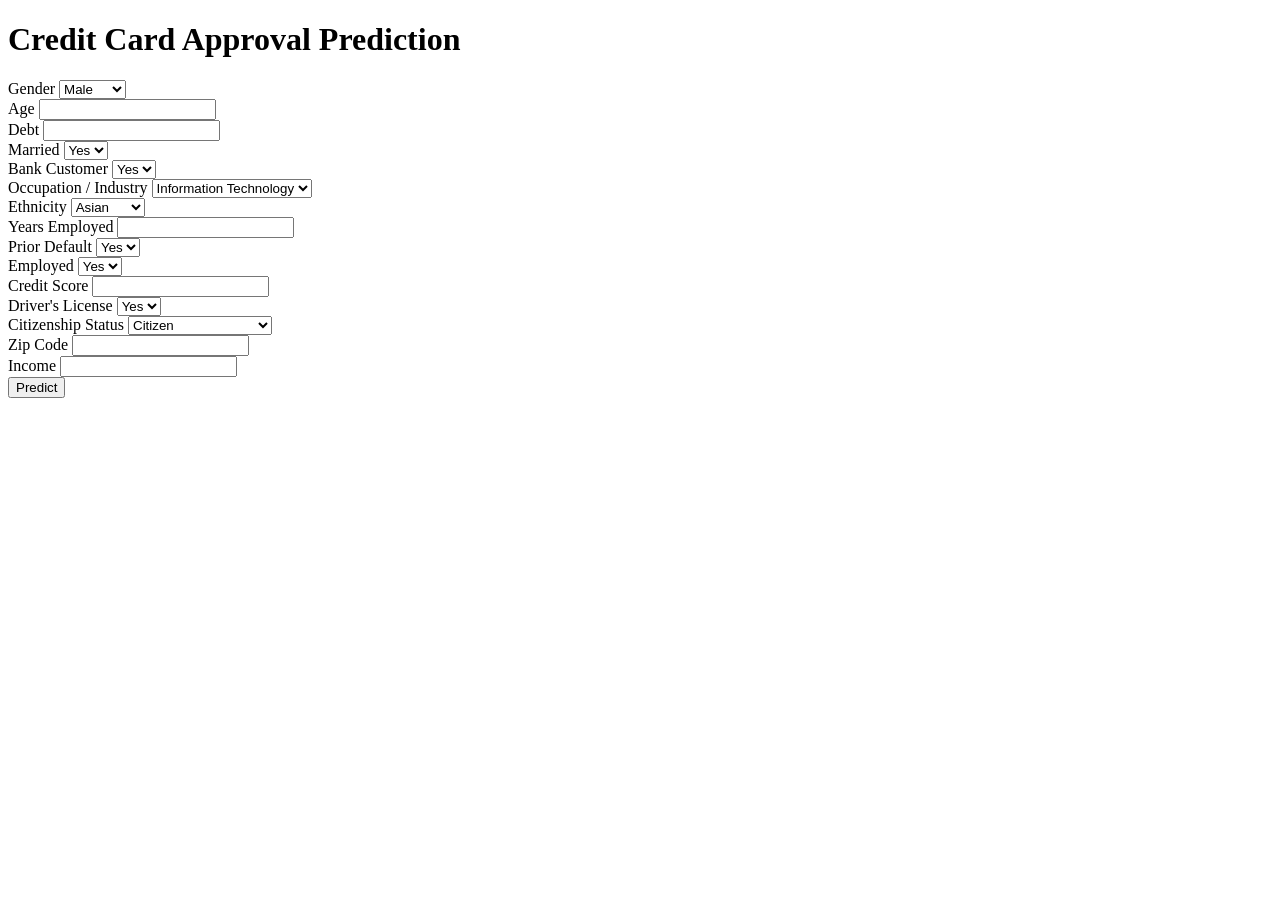
==== templates/index.html @ 127e91b9 "Initial commit - Credit Card Approval Prediction" ====
<!DOCTYPE html>
<html lang="en">
<head>
    <meta charset="UTF-8">
    <meta name="viewport" content="width=device-width, initial-scale=1.0">
    <title>Credit Card Approval Prediction</title>

    <link rel="stylesheet" href="{{ url_for('static', filename='style.css') }}">
</head>

<body>

<div class="container">

    <h1>Credit Card Approval Prediction</h1>

    <form action="/predict" method="POST">

        <div class="row">
            <div class="input-box">
                <label>Gender</label>
                <select name="Gender" required>
                    <option value="1">Male</option>
                    <option value="0">Female</option>
                </select>
            </div>

            <div class="input-box">
                <label>Age</label>
                <input type="number" step="0.1" name="Age" required>
            </div>
        </div>

        <div class="row">
            <div class="input-box">
                <label>Debt</label>
                <input type="number" step="0.01" name="Debt" required>
            </div>

            <div class="input-box">
                <label>Married</label>
                <select name="Married" required>
                    <option value="1">Yes</option>
                    <option value="0">No</option>
                </select>
            </div>
        </div>

        <div class="row">
            <div class="input-box">
                <label>Bank Customer</label>
                <select name="BankCustomer" required>
                    <option value="1">Yes</option>
                    <option value="0">No</option>
                </select>
            </div>

            <div class="input-box">
                <div class="input-box">
    <label>Occupation / Industry</label>
    <select name="Industry" required>
        <option value="IT">Information Technology</option>
        <option value="Banking">Banking</option>
        <option value="Business">Business</option>
        <option value="Government">Government</option>
        <option value="Healthcare">Healthcare</option>
        <option value="Education">Education</option>
        <option value="Manufacturing">Manufacturing</option>
        <option value="Retail">Retail</option>
        <option value="Construction">Construction</option>
        <option value="Agriculture">Agriculture</option>
        <option value="Transport">Transport</option>
        <option value="Telecom">Telecommunication</option>
        <option value="Hospitality">Hospitality</option>
        <option value="Other">Other</option>
    </select>
</div>
            </div>
        </div>

        <div class="row">
            <div class="input-box">
                <div class="input-box">
    <label>Ethnicity</label>
    <select name="Ethnicity" required>
        <option value="Asian">Asian</option>
        <option value="White">White</option>
        <option value="Black">Black</option>
        <option value="Hispanic">Hispanic</option>
        <option value="Other">Other</option>
    </select>
</div>
            </div>

            <div class="input-box">
                <label>Years Employed</label>
                <input type="number" step="0.1" name="YearsEmployed" required>
            </div>
        </div>

        <div class="row">
            <div class="input-box">
                <label>Prior Default</label>
                <select name="PriorDefault" required>
                    <option value="1">Yes</option>
                    <option value="0">No</option>
                </select>
            </div>

            <div class="input-box">
                <label>Employed</label>
                <select name="Employed" required>
                    <option value="1">Yes</option>
                    <option value="0">No</option>
                </select>
            </div>
        </div>

        <div class="row">
            <div class="input-box">
                <label>Credit Score</label>
                <input type="number" name="CreditScore" required>
            </div>

            <div class="input-box">
                <label>Driver's License</label>
                <select name="DriversLicense" required>
                    <option value="1">Yes</option>
                    <option value="0">No</option>
                </select>
            </div>
        </div>

        <div class="row">
            <div class="input-box">
                <div class="input-box">
    <label>Citizenship Status</label>
    <select name="Citizen" required>
        <option value="Citizen">Citizen</option>
        <option value="Permanent Resident">Permanent Resident</option>
        <option value="Foreign National">Foreign National</option>
    </select>
</div>
            </div>

            <div class="input-box">
                <label>Zip Code</label>
                <input type="number" name="ZipCode" required>
            </div>
        </div>

        <div class="row">
            <div class="input-box">
                <label>Income</label>
                <input type="number" name="Income" required>
            </div>
        </div>

        <button type="submit">Predict</button>

    </form>

</div>

</body>
</html>
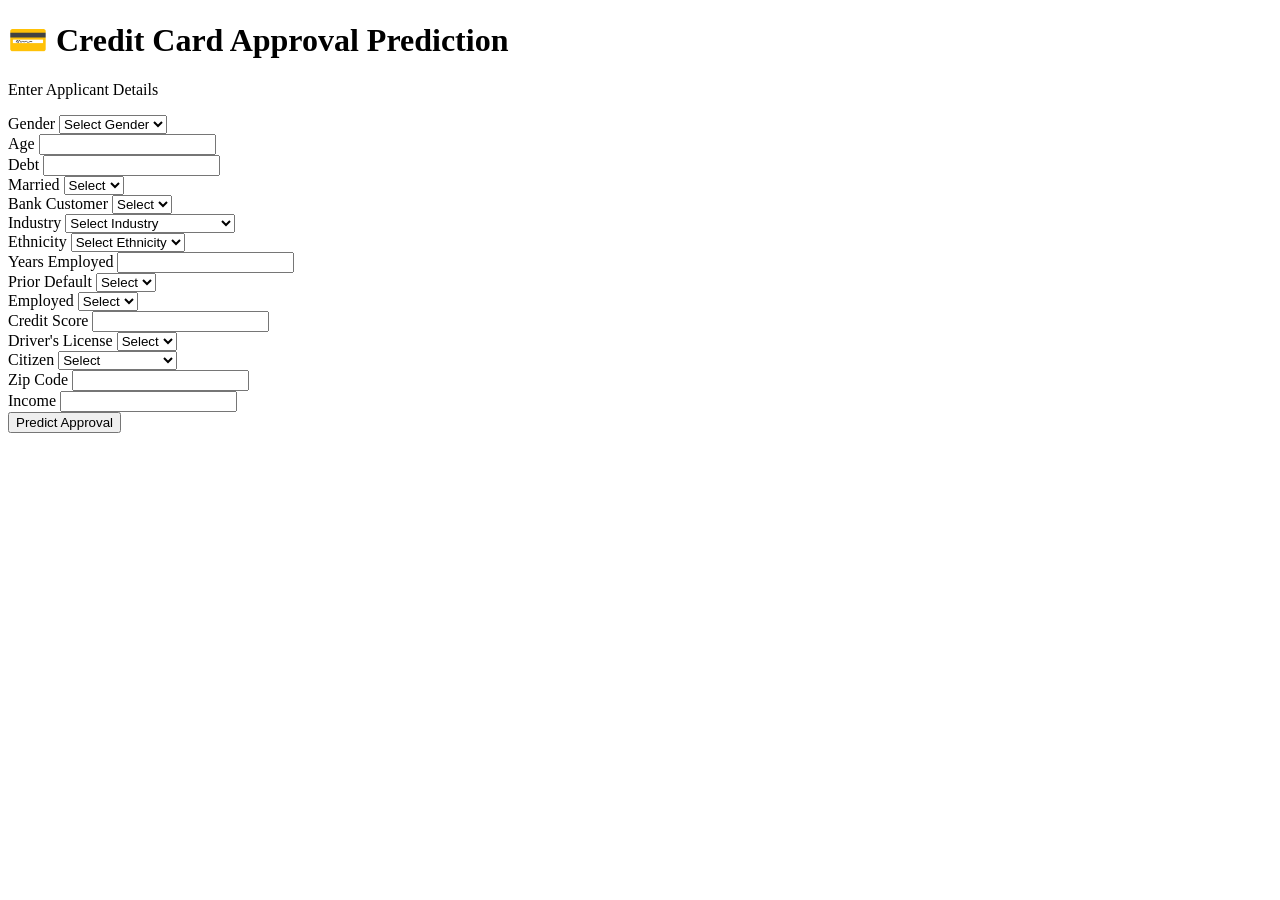
==== commit 16625e76: "Credit Card Approval Prediction System" ====
--- a/templates/index.html
+++ b/templates/index.html
@@ -1,25 +1,33 @@
 <!DOCTYPE html>
 <html lang="en">
 <head>
-    <meta charset="UTF-8">
-    <meta name="viewport" content="width=device-width, initial-scale=1.0">
-    <title>Credit Card Approval Prediction</title>
-
-    <link rel="stylesheet" href="{{ url_for('static', filename='style.css') }}">
+
+<meta charset="UTF-8">
+<meta name="viewport" content="width=device-width, initial-scale=1.0">
+
+<title>Credit Card Approval Prediction</title>
+
+<link rel="stylesheet" href="{{ url_for('static', filename='style.css') }}">
+
 </head>
 
 <body>
 
 <div class="container">
 
-    <h1>Credit Card Approval Prediction</h1>
+    <h1>💳 Credit Card Approval Prediction</h1>
+    <p class="subtitle">Enter Applicant Details</p>
 
     <form action="/predict" method="POST">
 
-        <div class="row">
+        <!-- Row 1 -->
+
+        <div class="row">
+
             <div class="input-box">
                 <label>Gender</label>
                 <select name="Gender" required>
+                    <option value="">Select Gender</option>
                     <option value="1">Male</option>
                     <option value="0">Female</option>
                 </select>
@@ -29,9 +37,13 @@
                 <label>Age</label>
                 <input type="number" step="0.1" name="Age" required>
             </div>
-        </div>
-
-        <div class="row">
+
+        </div>
+
+        <!-- Row 2 -->
+
+        <div class="row">
+
             <div class="input-box">
                 <label>Debt</label>
                 <input type="number" step="0.01" name="Debt" required>
@@ -40,123 +52,220 @@
             <div class="input-box">
                 <label>Married</label>
                 <select name="Married" required>
-                    <option value="1">Yes</option>
-                    <option value="0">No</option>
-                </select>
-            </div>
-        </div>
-
-        <div class="row">
+                    <option value="">Select</option>
+                    <option value="1">Yes</option>
+                    <option value="0">No</option>
+                </select>
+            </div>
+
+        </div>
+
+        <!-- Row 3 -->
+
+        <div class="row">
+
             <div class="input-box">
                 <label>Bank Customer</label>
                 <select name="BankCustomer" required>
-                    <option value="1">Yes</option>
-                    <option value="0">No</option>
-                </select>
-            </div>
-
-            <div class="input-box">
-                <div class="input-box">
-    <label>Occupation / Industry</label>
-    <select name="Industry" required>
-        <option value="IT">Information Technology</option>
-        <option value="Banking">Banking</option>
-        <option value="Business">Business</option>
-        <option value="Government">Government</option>
-        <option value="Healthcare">Healthcare</option>
-        <option value="Education">Education</option>
-        <option value="Manufacturing">Manufacturing</option>
-        <option value="Retail">Retail</option>
-        <option value="Construction">Construction</option>
-        <option value="Agriculture">Agriculture</option>
-        <option value="Transport">Transport</option>
-        <option value="Telecom">Telecommunication</option>
-        <option value="Hospitality">Hospitality</option>
-        <option value="Other">Other</option>
-    </select>
-</div>
-            </div>
-        </div>
-
-        <div class="row">
-            <div class="input-box">
-                <div class="input-box">
-    <label>Ethnicity</label>
-    <select name="Ethnicity" required>
-        <option value="Asian">Asian</option>
-        <option value="White">White</option>
-        <option value="Black">Black</option>
-        <option value="Hispanic">Hispanic</option>
-        <option value="Other">Other</option>
-    </select>
-</div>
+                    <option value="">Select</option>
+                    <option value="1">Yes</option>
+                    <option value="0">No</option>
+                </select>
+            </div>
+
+            <div class="input-box">
+                <label>Industry</label>
+
+                <select name="Industry" required>
+
+                    <option value="">Select Industry</option>
+
+                    <option value="CommunicationServices">Communication Services</option>
+
+                    <option value="ConsumerDiscretionary">Consumer Discretionary</option>
+
+                    <option value="ConsumerStaples">Consumer Staples</option>
+
+                    <option value="Education">Education</option>
+
+                    <option value="Energy">Energy</option>
+
+                    <option value="Financials">Financials</option>
+
+                    <option value="Healthcare">Healthcare</option>
+
+                    <option value="Industrials">Industrials</option>
+
+                    <option value="InformationTechnology">Information Technology</option>
+
+                    <option value="Materials">Materials</option>
+
+                    <option value="Real Estate">Real Estate</option>
+
+                    <option value="Research">Research</option>
+
+                    <option value="Transport">Transport</option>
+
+                    <option value="Utilities">Utilities</option>
+
+                </select>
+
+            </div>
+
+        </div>
+
+        <!-- Row 4 -->
+
+        <div class="row">
+
+            <div class="input-box">
+
+                <label>Ethnicity</label>
+
+                <select name="Ethnicity" required>
+
+                    <option value="">Select Ethnicity</option>
+
+                    <option value="Asian">Asian</option>
+
+                    <option value="Black">Black</option>
+
+                    <option value="Latino">Latino</option>
+
+                    <option value="Other">Other</option>
+
+                    <option value="White">White</option>
+
+                </select>
+
             </div>
 
             <div class="input-box">
                 <label>Years Employed</label>
                 <input type="number" step="0.1" name="YearsEmployed" required>
             </div>
-        </div>
-
-        <div class="row">
-            <div class="input-box">
+
+        </div>
+
+        <!-- Row 5 -->
+
+        <div class="row">
+
+            <div class="input-box">
+
                 <label>Prior Default</label>
+
                 <select name="PriorDefault" required>
-                    <option value="1">Yes</option>
-                    <option value="0">No</option>
-                </select>
-            </div>
-
-            <div class="input-box">
+
+                    <option value="">Select</option>
+
+                    <option value="1">Yes</option>
+
+                    <option value="0">No</option>
+
+                </select>
+
+            </div>
+
+            <div class="input-box">
+
                 <label>Employed</label>
+
                 <select name="Employed" required>
-                    <option value="1">Yes</option>
-                    <option value="0">No</option>
-                </select>
-            </div>
-        </div>
-
-        <div class="row">
-            <div class="input-box">
+
+                    <option value="">Select</option>
+
+                    <option value="1">Yes</option>
+
+                    <option value="0">No</option>
+
+                </select>
+
+            </div>
+
+        </div>
+
+        <!-- Row 6 -->
+
+        <div class="row">
+
+            <div class="input-box">
+
                 <label>Credit Score</label>
+
                 <input type="number" name="CreditScore" required>
-            </div>
-
-            <div class="input-box">
+
+            </div>
+
+            <div class="input-box">
+
                 <label>Driver's License</label>
+
                 <select name="DriversLicense" required>
-                    <option value="1">Yes</option>
-                    <option value="0">No</option>
-                </select>
-            </div>
-        </div>
-
-        <div class="row">
-            <div class="input-box">
-                <div class="input-box">
-    <label>Citizenship Status</label>
-    <select name="Citizen" required>
-        <option value="Citizen">Citizen</option>
-        <option value="Permanent Resident">Permanent Resident</option>
-        <option value="Foreign National">Foreign National</option>
-    </select>
-</div>
-            </div>
-
-            <div class="input-box">
+
+                    <option value="">Select</option>
+
+                    <option value="1">Yes</option>
+
+                    <option value="0">No</option>
+
+                </select>
+
+            </div>
+
+        </div>
+
+        <!-- Row 7 -->
+
+        <div class="row">
+
+            <div class="input-box">
+
+                <label>Citizen</label>
+
+                <select name="Citizen" required>
+
+                    <option value="">Select</option>
+
+                    <option value="ByBirth">By Birth</option>
+
+                    <option value="ByOtherMeans">By Other Means</option>
+
+                    <option value="Temporary">Temporary</option>
+
+                </select>
+
+            </div>
+
+            <div class="input-box">
+
                 <label>Zip Code</label>
+
                 <input type="number" name="ZipCode" required>
-            </div>
-        </div>
-
-        <div class="row">
-            <div class="input-box">
+
+            </div>
+
+        </div>
+
+        <!-- Row 8 -->
+
+        <div class="row">
+
+            <div class="input-box">
+
                 <label>Income</label>
+
                 <input type="number" name="Income" required>
-            </div>
-        </div>
-
-        <button type="submit">Predict</button>
+
+            </div>
+
+        </div>
+
+        <button type="submit" class="btn">
+
+            Predict Approval
+
+        </button>
 
     </form>
 
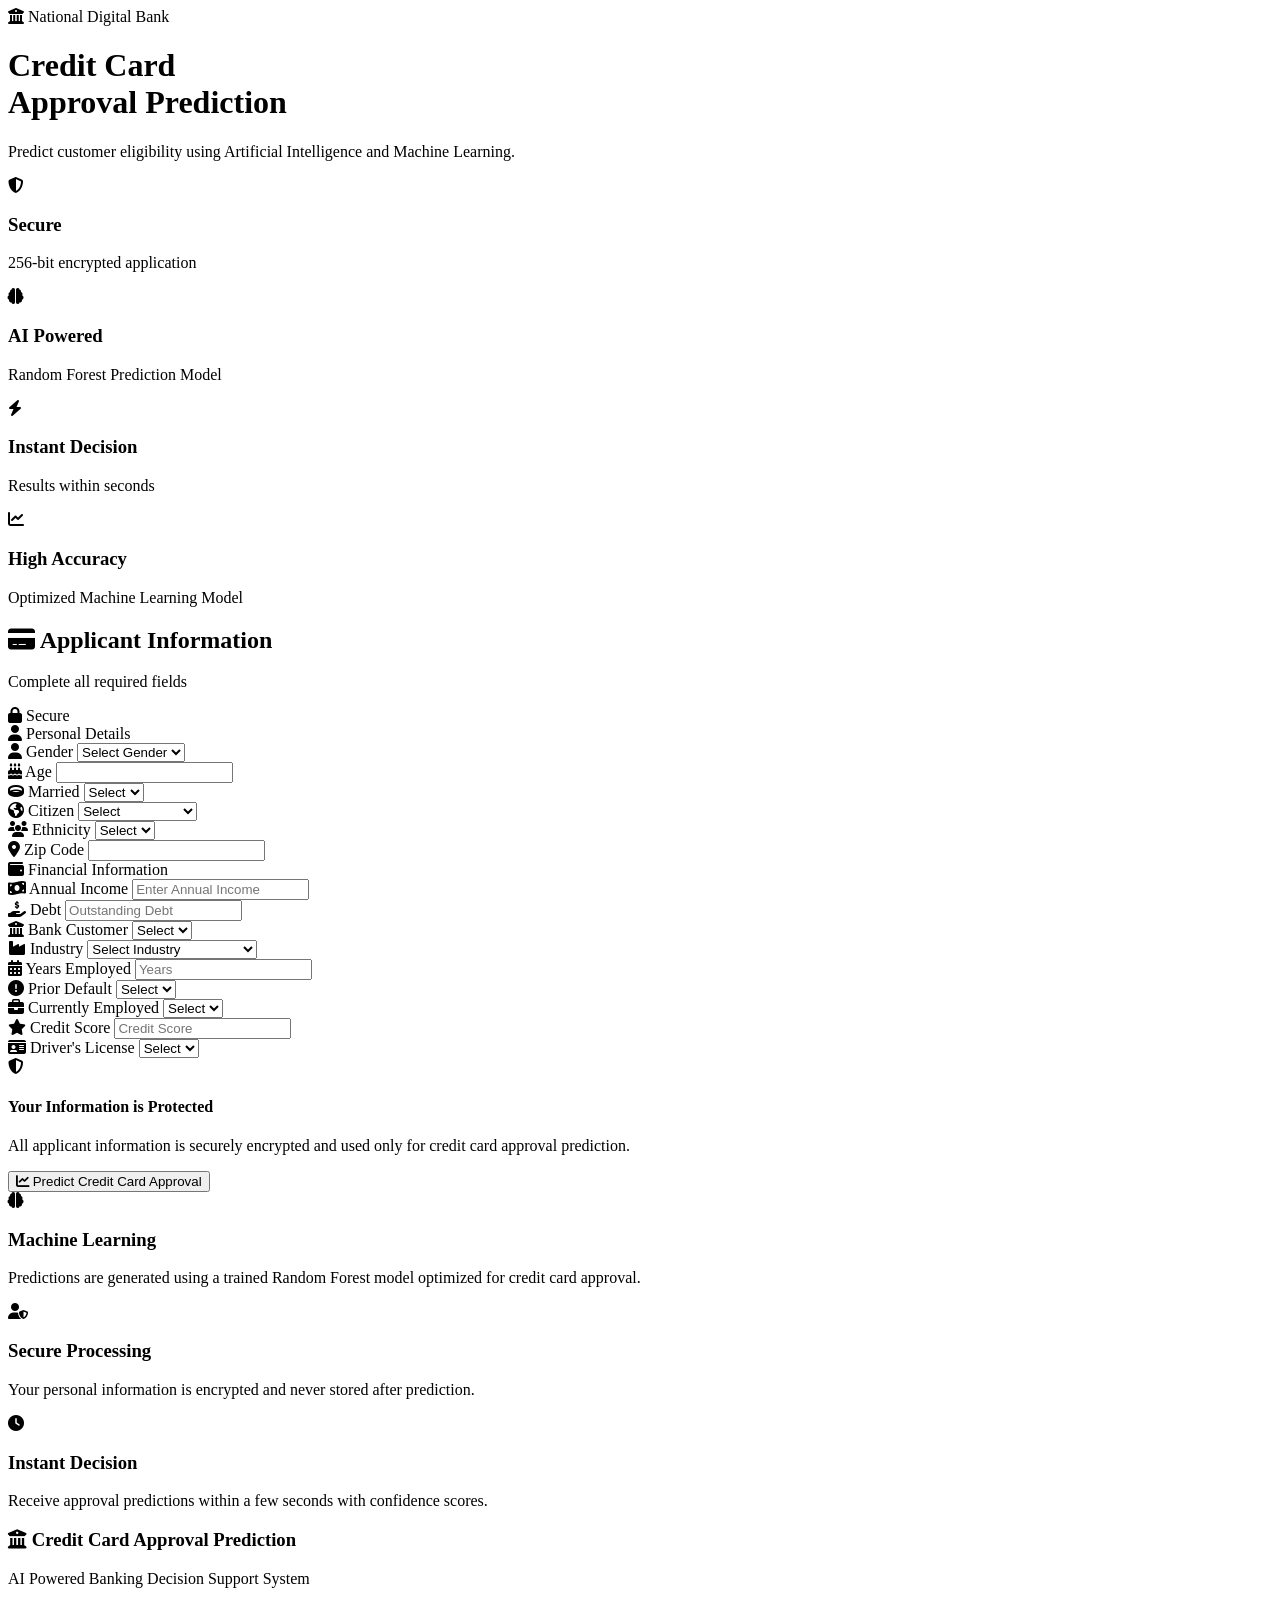
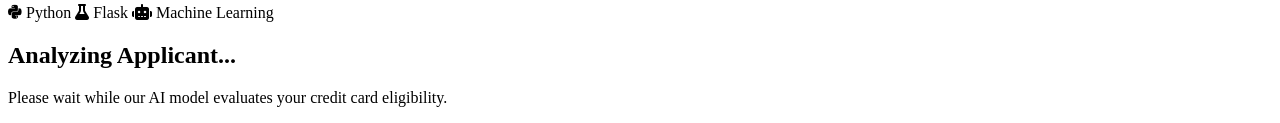
==== commit a8c53aa6: "Update CreditCardApprovalPrediction" ====
--- a/templates/index.html
+++ b/templates/index.html
@@ -1,5 +1,6 @@
 <!DOCTYPE html>
 <html lang="en">
+
 <head>
 
 <meta charset="UTF-8">
@@ -7,269 +8,632 @@
 
 <title>Credit Card Approval Prediction</title>
 
-<link rel="stylesheet" href="{{ url_for('static', filename='style.css') }}">
+<link rel="preconnect" href="https://fonts.googleapis.com">
+
+<link rel="preconnect" href="https://fonts.gstatic.com" crossorigin>
+
+<link href="https://fonts.googleapis.com/css2?family=Poppins:wght@300;400;500;600;700&display=swap" rel="stylesheet">
+
+<link rel="stylesheet"
+href="https://cdnjs.cloudflare.com/ajax/libs/font-awesome/6.5.2/css/all.min.css">
+
+<link rel="stylesheet"
+href="{{ url_for('static', filename='style.css') }}">
 
 </head>
 
 <body>
 
-<div class="container">
-
-    <h1>💳 Credit Card Approval Prediction</h1>
-    <p class="subtitle">Enter Applicant Details</p>
-
-    <form action="/predict" method="POST">
-
-        <!-- Row 1 -->
-
-        <div class="row">
-
-            <div class="input-box">
-                <label>Gender</label>
-                <select name="Gender" required>
-                    <option value="">Select Gender</option>
-                    <option value="1">Male</option>
-                    <option value="0">Female</option>
-                </select>
-            </div>
-
-            <div class="input-box">
-                <label>Age</label>
-                <input type="number" step="0.1" name="Age" required>
-            </div>
-
-        </div>
-
-        <!-- Row 2 -->
-
-        <div class="row">
-
-            <div class="input-box">
-                <label>Debt</label>
-                <input type="number" step="0.01" name="Debt" required>
-            </div>
-
-            <div class="input-box">
-                <label>Married</label>
-                <select name="Married" required>
-                    <option value="">Select</option>
-                    <option value="1">Yes</option>
-                    <option value="0">No</option>
-                </select>
-            </div>
-
-        </div>
-
-        <!-- Row 3 -->
-
-        <div class="row">
-
-            <div class="input-box">
-                <label>Bank Customer</label>
-                <select name="BankCustomer" required>
-                    <option value="">Select</option>
-                    <option value="1">Yes</option>
-                    <option value="0">No</option>
-                </select>
-            </div>
-
-            <div class="input-box">
-                <label>Industry</label>
-
-                <select name="Industry" required>
-
-                    <option value="">Select Industry</option>
-
-                    <option value="CommunicationServices">Communication Services</option>
-
-                    <option value="ConsumerDiscretionary">Consumer Discretionary</option>
-
-                    <option value="ConsumerStaples">Consumer Staples</option>
-
-                    <option value="Education">Education</option>
-
-                    <option value="Energy">Energy</option>
-
-                    <option value="Financials">Financials</option>
-
-                    <option value="Healthcare">Healthcare</option>
-
-                    <option value="Industrials">Industrials</option>
-
-                    <option value="InformationTechnology">Information Technology</option>
-
-                    <option value="Materials">Materials</option>
-
-                    <option value="Real Estate">Real Estate</option>
-
-                    <option value="Research">Research</option>
-
-                    <option value="Transport">Transport</option>
-
-                    <option value="Utilities">Utilities</option>
-
-                </select>
-
-            </div>
-
-        </div>
-
-        <!-- Row 4 -->
-
-        <div class="row">
-
-            <div class="input-box">
-
-                <label>Ethnicity</label>
-
-                <select name="Ethnicity" required>
-
-                    <option value="">Select Ethnicity</option>
-
-                    <option value="Asian">Asian</option>
-
-                    <option value="Black">Black</option>
-
-                    <option value="Latino">Latino</option>
-
-                    <option value="Other">Other</option>
-
-                    <option value="White">White</option>
-
-                </select>
-
-            </div>
-
-            <div class="input-box">
-                <label>Years Employed</label>
-                <input type="number" step="0.1" name="YearsEmployed" required>
-            </div>
-
-        </div>
-
-        <!-- Row 5 -->
-
-        <div class="row">
-
-            <div class="input-box">
-
-                <label>Prior Default</label>
-
-                <select name="PriorDefault" required>
-
-                    <option value="">Select</option>
-
-                    <option value="1">Yes</option>
-
-                    <option value="0">No</option>
-
-                </select>
-
-            </div>
-
-            <div class="input-box">
-
-                <label>Employed</label>
-
-                <select name="Employed" required>
-
-                    <option value="">Select</option>
-
-                    <option value="1">Yes</option>
-
-                    <option value="0">No</option>
-
-                </select>
-
-            </div>
-
-        </div>
-
-        <!-- Row 6 -->
-
-        <div class="row">
-
-            <div class="input-box">
-
-                <label>Credit Score</label>
-
-                <input type="number" name="CreditScore" required>
-
-            </div>
-
-            <div class="input-box">
-
-                <label>Driver's License</label>
-
-                <select name="DriversLicense" required>
-
-                    <option value="">Select</option>
-
-                    <option value="1">Yes</option>
-
-                    <option value="0">No</option>
-
-                </select>
-
-            </div>
-
-        </div>
-
-        <!-- Row 7 -->
-
-        <div class="row">
-
-            <div class="input-box">
-
-                <label>Citizen</label>
-
-                <select name="Citizen" required>
-
-                    <option value="">Select</option>
-
-                    <option value="ByBirth">By Birth</option>
-
-                    <option value="ByOtherMeans">By Other Means</option>
-
-                    <option value="Temporary">Temporary</option>
-
-                </select>
-
-            </div>
-
-            <div class="input-box">
-
-                <label>Zip Code</label>
-
-                <input type="number" name="ZipCode" required>
-
-            </div>
-
-        </div>
-
-        <!-- Row 8 -->
-
-        <div class="row">
-
-            <div class="input-box">
-
-                <label>Income</label>
-
-                <input type="number" name="Income" required>
-
-            </div>
-
-        </div>
-
-        <button type="submit" class="btn">
-
-            Predict Approval
-
-        </button>
-
-    </form>
-
-</div>
+<div class="bg-circle one"></div>
+<div class="bg-circle two"></div>
+
+<div class="main-container">
+
+<div class="left-panel">
+
+<div class="logo">
+
+<i class="fa-solid fa-building-columns"></i>
+
+National Digital Bank
+
+</div>
+
+<h1>
+
+Credit Card<br>
+
+Approval Prediction
+
+</h1>
+
+<p>
+
+Predict customer eligibility using Artificial Intelligence and Machine Learning.
+
+</p>
+
+<div class="feature-box">
+
+<div class="feature">
+
+<i class="fa-solid fa-shield-halved"></i>
+
+<div>
+
+<h3>Secure</h3>
+
+<p>256-bit encrypted application</p>
+
+</div>
+
+</div>
+
+<div class="feature">
+
+<i class="fa-solid fa-brain"></i>
+
+<div>
+
+<h3>AI Powered</h3>
+
+<p>Random Forest Prediction Model</p>
+
+</div>
+
+</div>
+
+<div class="feature">
+
+<i class="fa-solid fa-bolt"></i>
+
+<div>
+
+<h3>Instant Decision</h3>
+
+<p>Results within seconds</p>
+
+</div>
+
+</div>
+
+<div class="feature">
+
+<i class="fa-solid fa-chart-line"></i>
+
+<div>
+
+<h3>High Accuracy</h3>
+
+<p>Optimized Machine Learning Model</p>
+
+</div>
+
+</div>
+
+</div>
+
+</div>
+
+<div class="right-panel">
+
+<div class="card">
+
+<div class="card-header">
+
+<div>
+
+<h2>
+
+<i class="fa-solid fa-credit-card"></i>
+
+Applicant Information
+
+</h2>
+
+<p>
+
+Complete all required fields
+
+</p>
+
+</div>
+
+<div class="security">
+
+<i class="fa-solid fa-lock"></i>
+
+Secure
+
+</div>
+
+</div>
+
+<form action="/predict" method="POST">
+
+<div class="section-title">
+
+<i class="fa-solid fa-user"></i>
+
+Personal Details
+
+</div>
+
+<div class="grid">
+
+<div class="input-group">
+
+<label>
+
+<i class="fa-solid fa-user"></i>
+
+Gender
+
+</label>
+
+<select name="Gender" required>
+
+<option value="">Select Gender</option>
+
+<option value="1">Male</option>
+
+<option value="0">Female</option>
+
+</select>
+
+</div>
+
+<div class="input-group">
+
+<label>
+
+<i class="fa-solid fa-cake-candles"></i>
+
+Age
+
+</label>
+
+<input
+type="number"
+step="0.1"
+name="Age"
+required>
+
+</div>
+
+<div class="input-group">
+
+<label>
+
+<i class="fa-solid fa-ring"></i>
+
+Married
+
+</label>
+
+<select name="Married" required>
+
+<option value="">Select</option>
+
+<option value="1">Yes</option>
+
+<option value="0">No</option>
+
+</select>
+
+</div>
+
+<div class="input-group">
+
+<label>
+
+<i class="fa-solid fa-earth-americas"></i>
+
+Citizen
+
+</label>
+
+<select name="Citizen" required>
+
+<option value="">Select</option>
+
+<option value="ByBirth">By Birth</option>
+
+<option value="ByOtherMeans">By Other Means</option>
+
+<option value="Temporary">Temporary</option>
+
+</select>
+
+</div>
+
+<div class="input-group">
+
+<label>
+
+<i class="fa-solid fa-users"></i>
+
+Ethnicity
+
+</label>
+
+<select name="Ethnicity" required>
+
+<option value="">Select</option>
+
+<option value="Asian">Asian</option>
+
+<option value="Black">Black</option>
+
+<option value="Latino">Latino</option>
+
+<option value="Other">Other</option>
+
+<option value="White">White</option>
+
+</select>
+
+</div>
+
+<div class="input-group">
+
+<label>
+
+<i class="fa-solid fa-location-dot"></i>
+
+Zip Code
+
+</label>
+
+<input
+type="number"
+name="ZipCode"
+required>
+
+</div>
+
+</div>
+
+<div class="section-title">
+
+<i class="fa-solid fa-wallet"></i>
+
+Financial Information
+
+</div>
+
+<div class="grid">
+
+    <div class="input-group">
+
+    <label>
+        <i class="fa-solid fa-money-bill-wave"></i>
+        Annual Income
+    </label>
+
+    <input
+        type="number"
+        name="Income"
+        placeholder="Enter Annual Income"
+        required>
+
+</div>
+
+<div class="input-group">
+
+    <label>
+        <i class="fa-solid fa-hand-holding-dollar"></i>
+        Debt
+    </label>
+
+    <input
+        type="number"
+        step="0.01"
+        name="Debt"
+        placeholder="Outstanding Debt"
+        required>
+
+</div>
+
+<div class="input-group">
+
+    <label>
+        <i class="fa-solid fa-building-columns"></i>
+        Bank Customer
+    </label>
+
+    <select name="BankCustomer" required>
+
+        <option value="">Select</option>
+        <option value="1">Yes</option>
+        <option value="0">No</option>
+
+    </select>
+
+</div>
+
+<div class="input-group">
+
+    <label>
+        <i class="fa-solid fa-industry"></i>
+        Industry
+    </label>
+
+    <select name="Industry" required>
+
+        <option value="">Select Industry</option>
+
+        <option value="CommunicationServices">Communication Services</option>
+
+        <option value="ConsumerDiscretionary">Consumer Discretionary</option>
+
+        <option value="ConsumerStaples">Consumer Staples</option>
+
+        <option value="Education">Education</option>
+
+        <option value="Energy">Energy</option>
+
+        <option value="Financials">Financials</option>
+
+        <option value="Healthcare">Healthcare</option>
+
+        <option value="Industrials">Industrials</option>
+
+        <option value="InformationTechnology">Information Technology</option>
+
+        <option value="Materials">Materials</option>
+
+        <option value="Real Estate">Real Estate</option>
+
+        <option value="Research">Research</option>
+
+        <option value="Transport">Transport</option>
+
+        <option value="Utilities">Utilities</option>
+
+    </select>
+
+</div>
+
+<div class="input-group">
+
+    <label>
+        <i class="fa-solid fa-calendar-days"></i>
+        Years Employed
+    </label>
+
+    <input
+        type="number"
+        step="0.1"
+        name="YearsEmployed"
+        placeholder="Years"
+        required>
+
+</div>
+
+<div class="input-group">
+
+    <label>
+        <i class="fa-solid fa-circle-exclamation"></i>
+        Prior Default
+    </label>
+
+    <select name="PriorDefault" required>
+
+        <option value="">Select</option>
+
+        <option value="1">Yes</option>
+
+        <option value="0">No</option>
+
+    </select>
+
+</div>
+
+<div class="input-group">
+
+    <label>
+        <i class="fa-solid fa-briefcase"></i>
+        Currently Employed
+    </label>
+
+    <select name="Employed" required>
+
+        <option value="">Select</option>
+
+        <option value="1">Yes</option>
+
+        <option value="0">No</option>
+
+    </select>
+
+</div>
+
+<div class="input-group">
+
+    <label>
+        <i class="fa-solid fa-star"></i>
+        Credit Score
+    </label>
+
+    <input
+        type="number"
+        name="CreditScore"
+        placeholder="Credit Score"
+        required>
+
+</div>
+
+<div class="input-group">
+
+    <label>
+        <i class="fa-solid fa-id-card"></i>
+        Driver's License
+    </label>
+
+    <select name="DriversLicense" required>
+
+        <option value="">Select</option>
+
+        <option value="1">Yes</option>
+
+        <option value="0">No</option>
+
+    </select>
+
+</div>
+
+</div>
+
+<div class="security-box">
+
+    <i class="fa-solid fa-shield-halved"></i>
+
+    <div>
+
+        <h4>Your Information is Protected</h4>
+
+        <p>
+            All applicant information is securely encrypted and used
+            only for credit card approval prediction.
+        </p>
+
+    </div>
+
+</div>
+
+<div class="button-area">
+
+    <button class="predict-btn" type="submit">
+
+        <i class="fa-solid fa-chart-line"></i>
+
+        Predict Credit Card Approval
+
+    </button>
+
+</div>
+<!-- Bottom Information -->
+
+<div class="bottom-section">
+
+    <div class="info-card">
+
+        <i class="fa-solid fa-brain"></i>
+
+        <h3>Machine Learning</h3>
+
+        <p>
+            Predictions are generated using a trained Random Forest model
+            optimized for credit card approval.
+        </p>
+
+    </div>
+
+    <div class="info-card">
+
+        <i class="fa-solid fa-user-shield"></i>
+
+        <h3>Secure Processing</h3>
+
+        <p>
+            Your personal information is encrypted and never stored after
+            prediction.
+        </p>
+
+    </div>
+
+    <div class="info-card">
+
+        <i class="fa-solid fa-clock"></i>
+
+        <h3>Instant Decision</h3>
+
+        <p>
+            Receive approval predictions within a few seconds with
+            confidence scores.
+        </p>
+
+    </div>
+
+</div>
+
+</form>
+
+</div>
+
+<div class="footer">
+
+    <div class="footer-left">
+
+        <h3>
+
+            <i class="fa-solid fa-building-columns"></i>
+
+            Credit Card Approval Prediction
+
+        </h3>
+
+        <p>
+            AI Powered Banking Decision Support System
+        </p>
+
+    </div>
+
+    <div class="footer-right">
+
+        <span>
+            <i class="fa-brands fa-python"></i>
+            Python
+        </span>
+
+        <span>
+            <i class="fa-solid fa-flask"></i>
+            Flask
+        </span>
+
+        <span>
+            <i class="fa-solid fa-robot"></i>
+            Machine Learning
+        </span>
+
+    </div>
+
+</div>
+
+</div>
+
+<!-- Loading Screen -->
+
+<div id="loader">
+
+    <div class="loader-card">
+
+        <div class="spinner"></div>
+
+        <h2>Analyzing Applicant...</h2>
+
+        <p>
+
+            Please wait while our AI model evaluates
+            your credit card eligibility.
+
+        </p>
+
+    </div>
+
+</div>
+
+<script>
+
+document.querySelector("form").addEventListener("submit",function(){
+
+document.getElementById("loader").style.display="flex";
+
+});
+
+</script>
 
 </body>
+
 </html>
